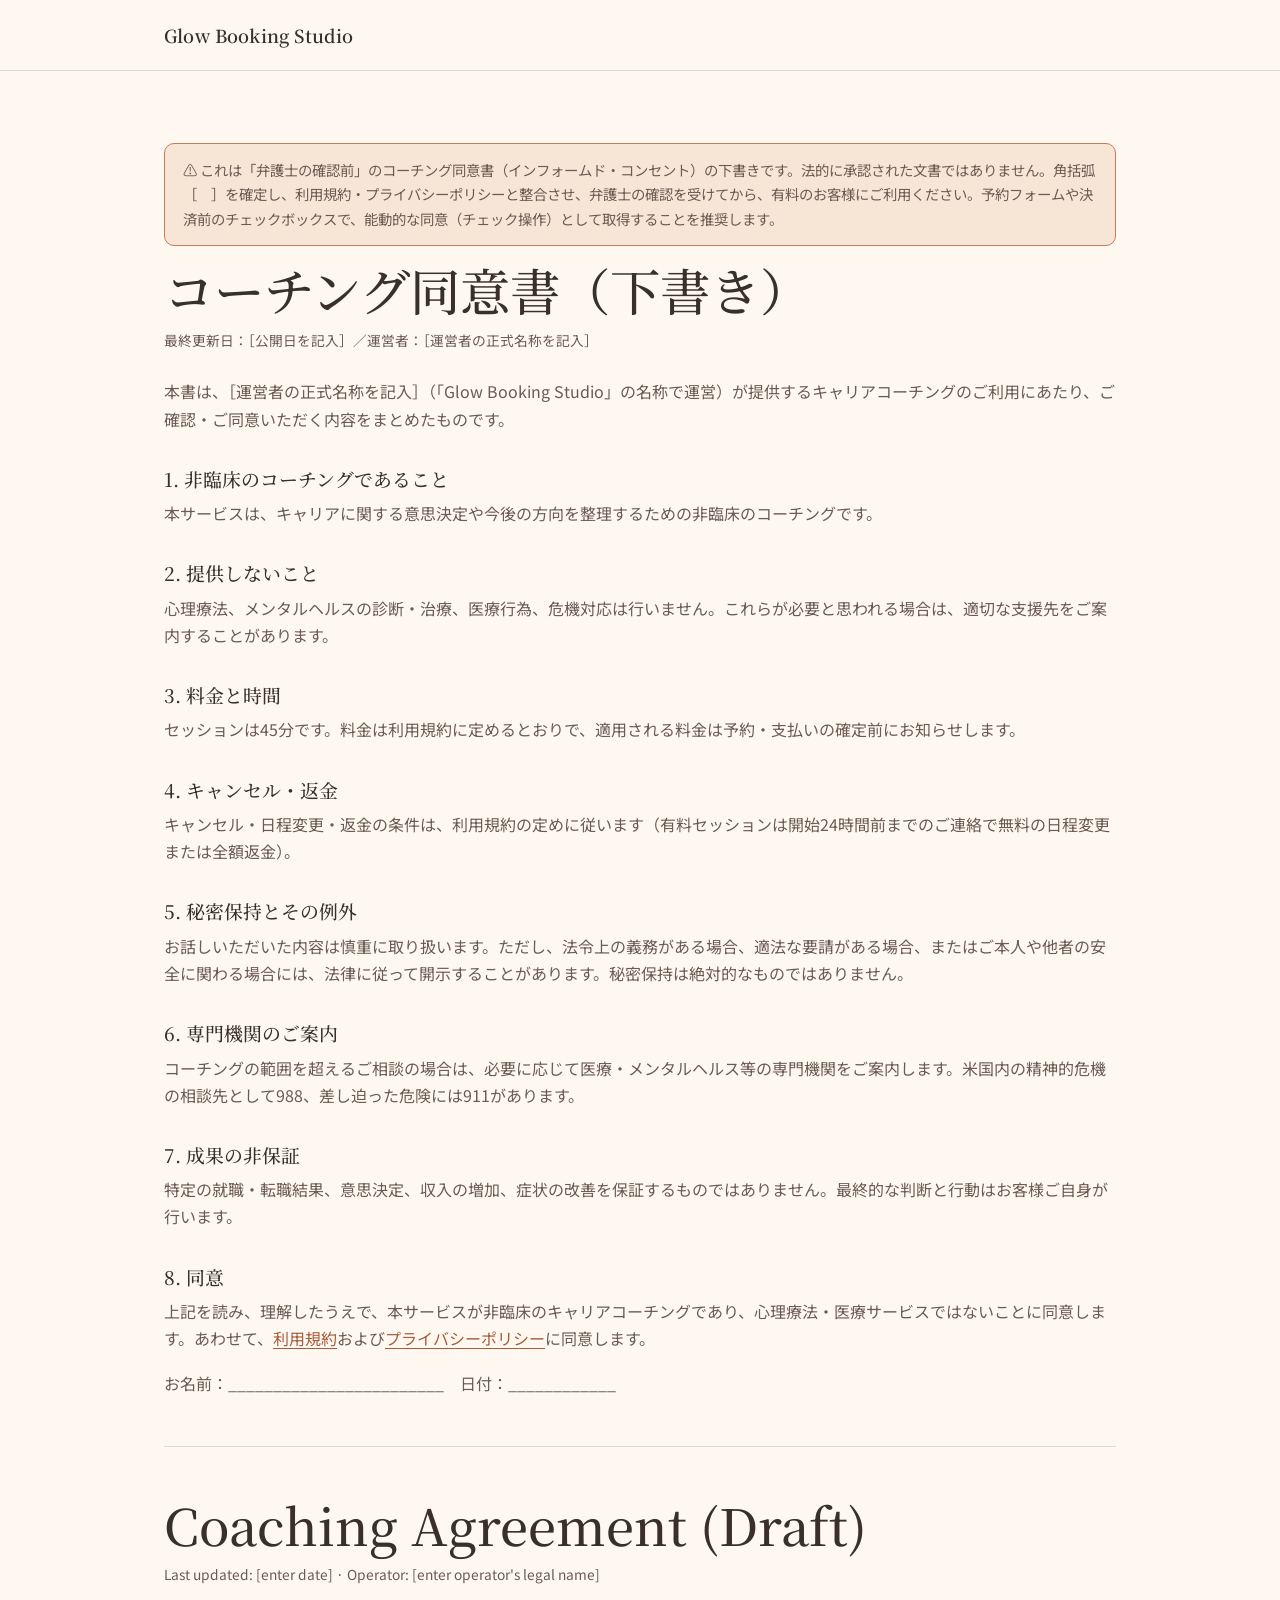
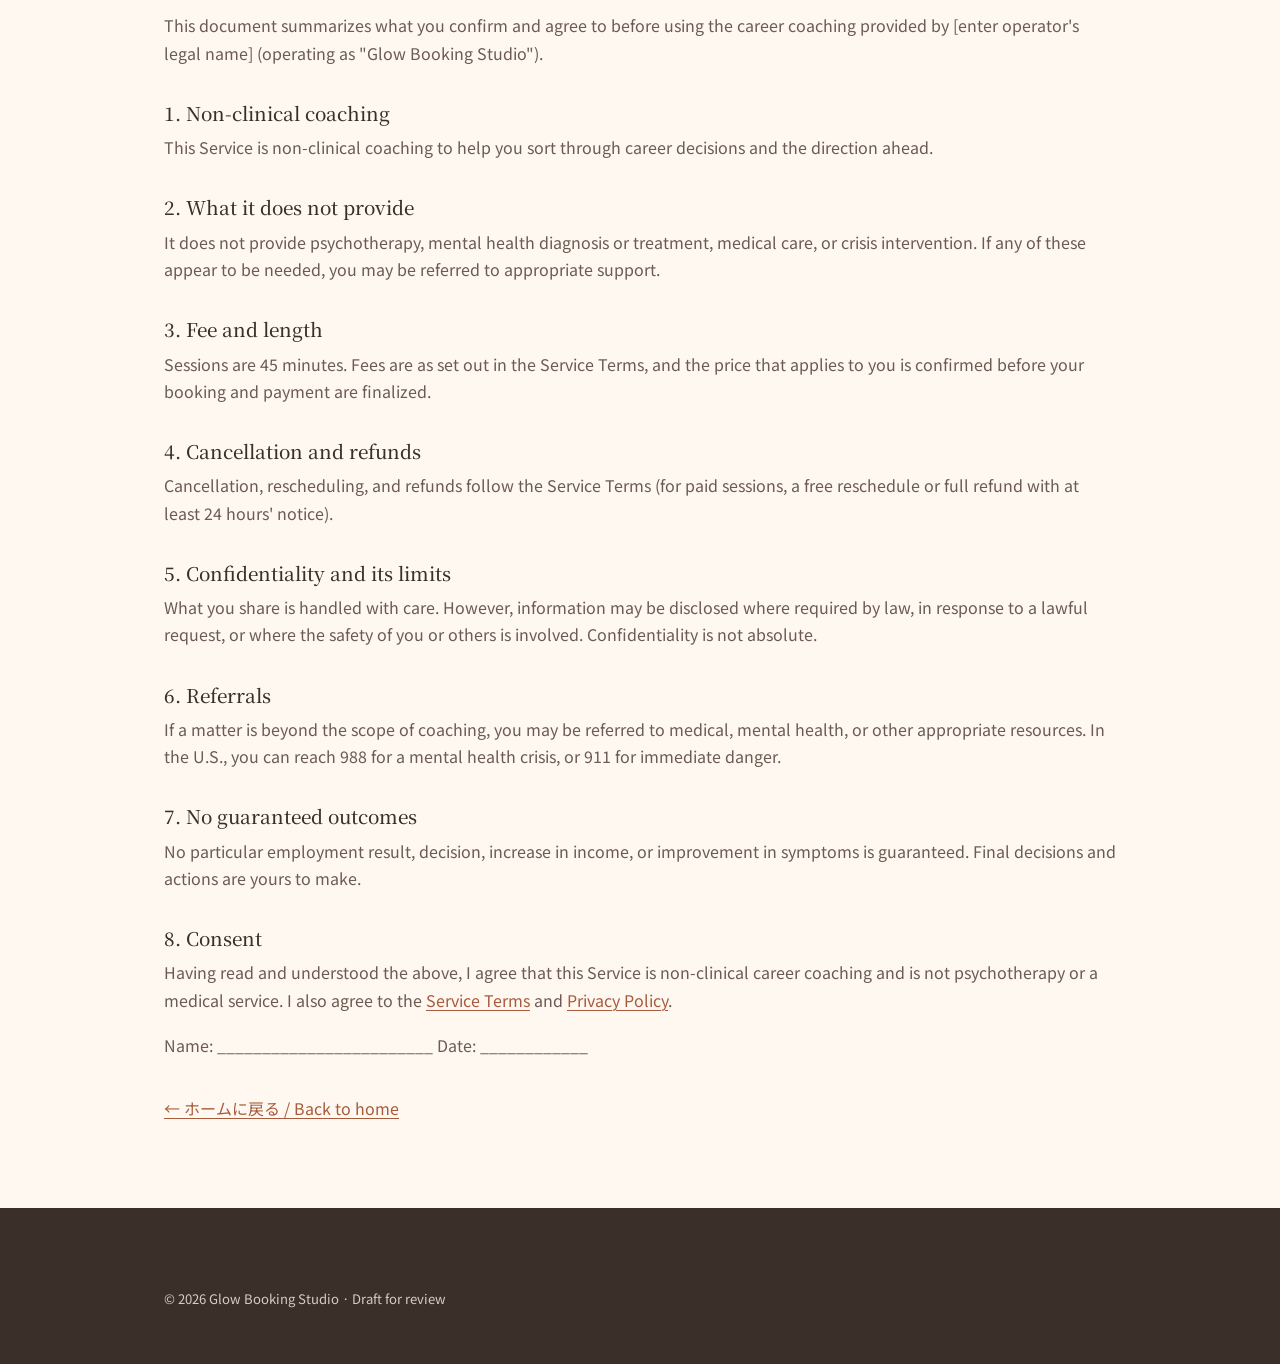
==== docs/agreement/index.html @ 0329838c "Update coaching website and legal content" ====
<!DOCTYPE html>
<!-- DRAFT — NOT a legally approved document. One-page bilingual Coaching Agreement / Informed Consent
     for review only. Resolve bracketed [  ] items, confirm against the Service Terms and Privacy Policy,
     and have an attorney review before using it with paying clients. Not linked from the public site. -->
<html lang="ja">
<head>
<meta charset="UTF-8" />
<meta name="viewport" content="width=device-width, initial-scale=1" />
<title>Coaching Agreement (Draft)｜Glow Booking Studio</title>
<meta name="robots" content="noindex, nofollow" />
<link rel="preconnect" href="https://fonts.googleapis.com" />
<link rel="preconnect" href="https://fonts.gstatic.com" crossorigin />
<link href="https://fonts.googleapis.com/css2?family=Noto+Sans+JP:wght@400;500;600;700&family=Noto+Serif+JP:wght@400;500;600&display=swap" rel="stylesheet" />
<link rel="stylesheet" href="../assets/styles.css" />
</head>
<body>
<a class="skip-link" href="#main">本文へスキップ</a>

<header class="site-header">
  <div class="wrap nav-bar">
    <a class="brand" href="/ja/">Glow Booking Studio</a>
  </div>
</header>

<main id="main">
<article class="wrap article legal">
  <p class="review-banner">⚠ これは「弁護士の確認前」のコーチング同意書（インフォームド・コンセント）の下書きです。法的に承認された文書ではありません。角括弧［　］を確定し、利用規約・プライバシーポリシーと整合させ、弁護士の確認を受けてから、有料のお客様にご利用ください。予約フォームや決済前のチェックボックスで、能動的な同意（チェック操作）として取得することを推奨します。</p>

  <h1>コーチング同意書（下書き）</h1>
  <p class="updated">最終更新日：［公開日を記入］／運営者：［運営者の正式名称を記入］</p>

  <p>本書は、［運営者の正式名称を記入］（「Glow Booking Studio」の名称で運営）が提供するキャリアコーチングのご利用にあたり、ご確認・ご同意いただく内容をまとめたものです。</p>

  <h2>1. 非臨床のコーチングであること</h2>
  <p>本サービスは、キャリアに関する意思決定や今後の方向を整理するための非臨床のコーチングです。</p>

  <h2>2. 提供しないこと</h2>
  <p>心理療法、メンタルヘルスの診断・治療、医療行為、危機対応は行いません。これらが必要と思われる場合は、適切な支援先をご案内することがあります。</p>

  <h2>3. 料金と時間</h2>
  <p>セッションは45分です。料金は利用規約に定めるとおりで、適用される料金は予約・支払いの確定前にお知らせします。</p>

  <h2>4. キャンセル・返金</h2>
  <p>キャンセル・日程変更・返金の条件は、利用規約の定めに従います（有料セッションは開始24時間前までのご連絡で無料の日程変更または全額返金）。</p>

  <h2>5. 秘密保持とその例外</h2>
  <p>お話しいただいた内容は慎重に取り扱います。ただし、法令上の義務がある場合、適法な要請がある場合、またはご本人や他者の安全に関わる場合には、法律に従って開示することがあります。秘密保持は絶対的なものではありません。</p>

  <h2>6. 専門機関のご案内</h2>
  <p>コーチングの範囲を超えるご相談の場合は、必要に応じて医療・メンタルヘルス等の専門機関をご案内します。米国内の精神的危機の相談先として988、差し迫った危険には911があります。</p>

  <h2>7. 成果の非保証</h2>
  <p>特定の就職・転職結果、意思決定、収入の増加、症状の改善を保証するものではありません。最終的な判断と行動はお客様ご自身が行います。</p>

  <h2>8. 同意</h2>
  <p>上記を読み、理解したうえで、本サービスが非臨床のキャリアコーチングであり、心理療法・医療サービスではないことに同意します。あわせて、<a href="/ja/terms/">利用規約</a>および<a href="/ja/privacy/">プライバシーポリシー</a>に同意します。</p>
  <p style="margin-top:18px;">お名前：________________________　日付：____________</p>

  <hr class="rule" style="margin:48px 0;" />

  <h1 lang="en">Coaching Agreement (Draft)</h1>
  <p class="updated" lang="en">Last updated: [enter date] · Operator: [enter operator's legal name]</p>

  <div lang="en">
  <p>This document summarizes what you confirm and agree to before using the career coaching provided by [enter operator's legal name] (operating as "Glow Booking Studio").</p>

  <h2>1. Non-clinical coaching</h2>
  <p>This Service is non-clinical coaching to help you sort through career decisions and the direction ahead.</p>

  <h2>2. What it does not provide</h2>
  <p>It does not provide psychotherapy, mental health diagnosis or treatment, medical care, or crisis intervention. If any of these appear to be needed, you may be referred to appropriate support.</p>

  <h2>3. Fee and length</h2>
  <p>Sessions are 45 minutes. Fees are as set out in the Service Terms, and the price that applies to you is confirmed before your booking and payment are finalized.</p>

  <h2>4. Cancellation and refunds</h2>
  <p>Cancellation, rescheduling, and refunds follow the Service Terms (for paid sessions, a free reschedule or full refund with at least 24 hours' notice).</p>

  <h2>5. Confidentiality and its limits</h2>
  <p>What you share is handled with care. However, information may be disclosed where required by law, in response to a lawful request, or where the safety of you or others is involved. Confidentiality is not absolute.</p>

  <h2>6. Referrals</h2>
  <p>If a matter is beyond the scope of coaching, you may be referred to medical, mental health, or other appropriate resources. In the U.S., you can reach 988 for a mental health crisis, or 911 for immediate danger.</p>

  <h2>7. No guaranteed outcomes</h2>
  <p>No particular employment result, decision, increase in income, or improvement in symptoms is guaranteed. Final decisions and actions are yours to make.</p>

  <h2>8. Consent</h2>
  <p>Having read and understood the above, I agree that this Service is non-clinical career coaching and is not psychotherapy or a medical service. I also agree to the <a href="/en/terms/">Service Terms</a> and <a href="/en/privacy/">Privacy Policy</a>.</p>
  <p style="margin-top:18px;">Name: ________________________  Date: ____________</p>
  </div>

  <p style="margin-top:36px;"><a href="/ja/">← ホームに戻る / Back to home</a></p>
</article>
</main>

<footer class="site-footer">
  <div class="wrap">
    <div class="footer-base" style="border:0;padding-top:0;">
      <span>© <span id="yr"></span> Glow Booking Studio · Draft for review</span>
    </div>
  </div>
</footer>
<script>document.getElementById('yr').textContent=new Date().getFullYear();</script>
</body>
</html>
---- docs/assets/styles.css ----
/* ============================================================
   Glow Booking Studio — Career Clarity Coaching
   Shared stylesheet. Typography- and whitespace-led.
   Language-aware fonts (set per <html lang>).
   ============================================================ */

html[lang="ja"]{
  --font-display:"Noto Serif JP", serif;
  --font-body:"Noto Sans JP", system-ui, sans-serif;
  --tracking:0;
  --measure:40em; /* ~40 full-width JA chars — comfortable line length, fewer breaks */
}
html[lang="en"]{
  --font-display:"Fraunces", Georgia, serif;
  --font-body:"Hanken Grotesk", system-ui, sans-serif;
  --tracking:-0.01em;
}

:root{
  --cream:#FFF8F0;
  --cream-2:#FBEFE3;
  --brown:#3B2F2A;
  --brown-soft:#6B5B52;
  --terracotta:#C67B5C;
  --terracotta-deep:#A85A3C;
  --sage:#8A9A7B;
  --sage-soft:#E8ECE2;
  --line:rgba(59,47,42,0.14);
  --maxw:1000px;
  --measure:66ch;
  --r:10px;
}

*{box-sizing:border-box;margin:0;padding:0;}
html{-webkit-text-size-adjust:100%;scroll-behavior:smooth;}
@media (prefers-reduced-motion:reduce){ html{scroll-behavior:auto;} }

body{
  font-family:var(--font-body);
  background:var(--cream);
  color:var(--brown);
  line-height:1.7;
  letter-spacing:var(--tracking);
  -webkit-font-smoothing:antialiased;
  text-rendering:optimizeLegibility;
}

img{max-width:100%;display:block;}
a{color:var(--terracotta-deep);text-underline-offset:3px;text-decoration-thickness:1px;}
a:hover{color:var(--terracotta);}

h1,h2,h3{font-family:var(--font-display);font-weight:500;line-height:1.24;color:var(--brown);}
h1{font-size:clamp(2.1rem,5vw,3.15rem);line-height:1.16;}
h2{font-size:clamp(1.5rem,3.1vw,2.05rem);}
h3{font-size:1.15rem;}
p{max-width:var(--measure);}

.wrap{max-width:var(--maxw);margin-inline:auto;padding-inline:24px;}
.narrow{max-width:720px;}

.skip-link{position:absolute;left:-999px;top:0;background:var(--brown);color:var(--cream);padding:.6em 1em;border-radius:0 0 var(--r) 0;z-index:200;}
.skip-link:focus{left:0;color:var(--cream);}

a:focus-visible,button:focus-visible,summary:focus-visible,.btn:focus-visible{
  outline:2.5px solid var(--terracotta-deep);outline-offset:3px;border-radius:4px;
}

.eyebrow{font-family:var(--font-body);font-size:.72rem;font-weight:600;letter-spacing:.18em;text-transform:uppercase;color:var(--terracotta-deep);display:inline-flex;align-items:center;gap:.7em;}
.eyebrow::before{content:"";width:22px;height:1.5px;background:var(--terracotta);display:inline-block;}

/* buttons */
.btn{display:inline-flex;align-items:center;justify-content:center;gap:.5em;font-family:var(--font-body);font-weight:600;font-size:1rem;letter-spacing:0;padding:.95em 1.7em;border-radius:999px;cursor:pointer;border:1.5px solid transparent;transition:background .18s ease, transform .18s ease, border-color .18s ease, color .18s ease;text-decoration:none;line-height:1;}
.btn-primary{background:var(--brown);color:var(--cream);}
.btn-primary:hover{background:#2b211c;color:var(--cream);transform:translateY(-2px);}
.btn-secondary{background:transparent;color:var(--brown);border-color:var(--line);}
.btn-secondary:hover{border-color:var(--terracotta-deep);color:var(--terracotta-deep);transform:translateY(-2px);}
.cta-note{font-size:.82rem;color:var(--brown-soft);margin-top:14px;letter-spacing:.02em;}

/* header / nav */
.site-header{position:sticky;top:0;z-index:100;background:color-mix(in srgb, var(--cream) 90%, transparent);backdrop-filter:saturate(1.1) blur(8px);border-bottom:1px solid var(--line);}
.nav-bar{display:flex;align-items:center;gap:16px;height:70px;position:relative;}
.brand{font-family:var(--font-display);font-size:1.12rem;font-weight:600;color:var(--brown);letter-spacing:.01em;text-decoration:none;white-space:nowrap;}
.brand:hover{color:var(--brown);}

.nav-collapse{display:flex;align-items:center;gap:26px;margin-left:34px;margin-right:auto;}
.site-nav{display:flex;align-items:center;gap:22px;}
/* match the JP/EN switcher: small, muted, no underline, no orange at rest */
.site-nav a{font-size:.82rem;font-weight:600;letter-spacing:.04em;color:var(--brown-soft);text-decoration:none;white-space:nowrap;}
.site-nav a:hover{color:var(--terracotta-deep);}

.lang-switch{display:flex;align-items:center;gap:.5em;font-size:.82rem;font-weight:600;letter-spacing:.04em;}
.lang-switch a,.lang-switch span{text-decoration:none;color:var(--brown-soft);padding:.2em 0;}
.lang-switch a:hover{color:var(--terracotta-deep);}
.lang-switch [aria-current="true"]{color:var(--brown);border-bottom:1.5px solid var(--terracotta);}
.lang-switch .sep{color:var(--line);}

.nav-cta{display:inline-flex;padding:.6em 1.2em;font-size:.9rem;white-space:nowrap;}
.nav-cta .short{display:none;}

.nav-toggle{display:none;align-items:center;justify-content:center;width:42px;height:42px;border:1px solid var(--line);border-radius:10px;background:transparent;cursor:pointer;color:var(--brown);}
.nav-toggle svg{width:20px;height:20px;}

/* in-page anchors clear the sticky header */
section[id]{scroll-margin-top:86px;}

@media(max-width:899px){
  .nav-collapse{position:absolute;top:70px;left:-24px;right:-24px;margin:0;flex-direction:column;align-items:flex-start;gap:16px;background:var(--cream);border-bottom:1px solid var(--line);box-shadow:0 12px 24px rgba(59,47,42,.08);padding:20px 24px 26px;display:none;}
  .site-header.open .nav-collapse{display:flex;}
  .site-nav{flex-direction:column;align-items:flex-start;gap:16px;width:100%;}
  .site-nav a{font-size:.95rem;}
  .nav-cta{margin-left:auto;padding:.5em .95em;font-size:.85rem;}
  .nav-cta .full{display:none;}
  .nav-cta .short{display:inline;}
  .nav-toggle{display:inline-flex;}
}

/* section rhythm */
section{padding-block:clamp(58px,9vw,106px);}
.section-head{max-width:700px;margin-bottom:clamp(30px,5vw,50px);}
.section-head .eyebrow{margin-bottom:18px;}
.section-head p{color:var(--brown-soft);font-size:1.05rem;margin-top:16px;}
.alt{background:var(--cream-2);}
.rule{height:1px;background:var(--line);border:0;}

/* illustrations (external Linustock art dropped in later) */
.section-illust{max-width:230px;margin:0 auto clamp(26px,5vw,40px);}
.section-illust img{width:100%;height:auto;display:block;}

/* hero */
.hero{padding-block:clamp(64px,11vw,128px);}
.hero-grid{display:grid;grid-template-columns:1.1fr .9fr;gap:clamp(32px,6vw,64px);align-items:center;}
.hero .eyebrow{margin-bottom:26px;}
.hero h1{max-width:16ch;}
.hero .lead{font-size:clamp(1.08rem,1.6vw,1.26rem);color:var(--brown-soft);margin-top:24px;max-width:none;}
.hero .lead p{margin:0;max-width:none;}
.hero .lead p + p{margin-top:.7em;}

/* Japanese: break only at phrase boundaries marked with U+200B (inserted via BudouX).
   keep-all suppresses casual mid-word breaks across all browsers. */
html[lang="ja"] main,
html[lang="ja"] .site-footer{
  line-break:strict;
  word-break:keep-all;
  overflow-wrap:anywhere; /* safety valve so an over-long run can't overflow */
}
.hero .actions{margin-top:36px;}
.hero-illust{max-width:250px;justify-self:end;}
.hero-illust img{width:100%;height:auto;max-height:440px;object-fit:contain;display:block;margin-inline:auto;}
@media(max-width:780px){
  .hero-grid{grid-template-columns:1fr;gap:30px;}
  .hero-illust{max-width:150px;justify-self:center;order:-1;margin-bottom:4px;}
  .hero-illust img{max-height:230px;}
}

/* who this is for */
.dilemmas{display:flex;flex-direction:column;}
.dilemma{display:grid;grid-template-columns:64px 1fr;gap:22px;padding-block:28px;border-top:1px solid var(--line);align-items:start;}
.dilemma:last-child{border-bottom:1px solid var(--line);}
.dilemma .idx{font-family:var(--font-display);font-size:1.05rem;color:var(--terracotta-deep);padding-top:3px;}
.dilemma h3{margin-bottom:6px;font-weight:600;}
.dilemma p{color:var(--brown-soft);}
@media(max-width:560px){ .dilemma{grid-template-columns:1fr;gap:4px;} .dilemma .idx{padding-top:0;} }

/* session phases */
.phases{display:flex;flex-direction:column;counter-reset:phase;margin-bottom:30px;}
.phase{display:grid;grid-template-columns:auto 1fr;gap:22px;padding-block:22px;border-top:1px solid var(--line);align-items:baseline;}
.phase::before{counter-increment:phase;content:counter(phase);font-family:var(--font-display);font-size:1.45rem;color:var(--terracotta);line-height:1;min-width:1.4em;}
.phase h3{font-weight:600;margin-bottom:5px;}
.phase p{color:var(--brown-soft);}
.after-note{background:var(--sage-soft);border-radius:var(--r);padding:18px 22px;max-width:620px;}
.after-note strong{font-weight:600;}
.caveat{font-size:.9rem;color:var(--brown-soft);margin-top:20px;max-width:var(--measure);}

/* about */
.about-grid{display:grid;grid-template-columns:300px 1fr;gap:clamp(28px,5vw,56px);align-items:start;}
@media(max-width:720px){ .about-grid{grid-template-columns:1fr;max-width:460px;} }
.portrait{border-radius:14px;overflow:hidden;background:var(--cream-2);}
.portrait img{width:100%;height:auto;aspect-ratio:3/4;object-fit:cover;object-position:center 22%;}
.portrait figcaption{font-size:.82rem;color:var(--brown-soft);padding:10px 2px 0;text-align:center;}
.about-body p{color:var(--brown-soft);margin-bottom:16px;max-width:var(--measure);}
.about-body p:first-child{color:var(--brown);font-size:1.1rem;}
.about-name{font-family:var(--font-display);font-weight:600;color:var(--brown);}
.about-creds{margin-bottom:12px;display:flex;flex-wrap:wrap;gap:8px;}
.about-cred{font-size:.88rem;color:var(--brown);background:var(--sage-soft);border-radius:999px;padding:.35em 1em;display:inline-block;}
.disclaimer{font-size:.9rem;color:var(--brown-soft);border-left:2px solid var(--sage);padding-left:16px;margin-top:4px;}

/* coaching vs therapy */
.compare{background:var(--sage-soft);border-radius:16px;padding:clamp(28px,5vw,46px);}
.compare .eyebrow{color:var(--brown-soft);}
.compare .eyebrow::before{background:var(--sage);}
.compare p{color:var(--brown);margin-top:16px;}
.compare p + p{margin-top:13px;color:var(--brown-soft);}

/* pricing */
.pricing .wrap{text-align:center;}
.pricing .section-head{margin-inline:auto;}
.price-block{max-width:500px;margin:0 auto;padding:34px 30px;border:1px solid var(--line);border-radius:16px;background:var(--cream);}
.price-free{font-size:1rem;color:var(--brown-soft);margin-bottom:20px;}
.price-name{font-family:var(--font-display);font-size:1.25rem;margin-bottom:6px;}
.price-meta{font-size:.9rem;color:var(--brown-soft);margin-bottom:16px;}
.price-amount{font-family:var(--font-display);font-size:2.8rem;line-height:1;color:var(--brown);}
.price-terms{font-size:.9rem;color:var(--brown-soft);margin-top:16px;max-width:42ch;margin-inline:auto;}
.price-future{font-size:.86rem;color:var(--brown-soft);margin-top:9px;}
.pricing .actions{margin-top:28px;}

/* how it works */
.steps{display:grid;grid-template-columns:repeat(4,1fr);gap:4px;}
.step{padding:24px 22px 26px;border-top:2px solid var(--terracotta);}
.step .num{font-family:var(--font-display);font-size:.88rem;color:var(--terracotta-deep);letter-spacing:.04em;}
.step h3{margin:8px 0 6px;font-weight:600;font-size:1.05rem;}
.step p{color:var(--brown-soft);font-size:.95rem;}
@media(max-width:860px){ .steps{grid-template-columns:1fr;gap:0;} .step{border-top:1px solid var(--line);} .step:first-child{border-top:2px solid var(--terracotta);} }

/* faq */
.faq{max-width:740px;}
.faq details{border-top:1px solid var(--line);padding:4px 0;}
.faq details:last-of-type{border-bottom:1px solid var(--line);}
.faq summary{list-style:none;cursor:pointer;padding:20px 40px 20px 0;position:relative;font-family:var(--font-display);font-size:1.08rem;color:var(--brown);}
.faq summary::-webkit-details-marker{display:none;}
.faq summary::after{content:"+";position:absolute;right:4px;top:18px;font-size:1.3rem;color:var(--terracotta-deep);transition:transform .2s ease;}
.faq details[open] summary::after{content:"\2013";}
.faq details p{color:var(--brown-soft);padding:0 0 22px;max-width:var(--measure);}

/* final cta */
.final{background:var(--cream-2);}
.final .wrap{text-align:center;}
.final h2{max-width:20ch;margin:0 auto;}
.final p{color:var(--brown-soft);margin:16px auto 30px;max-width:40ch;font-size:1.05rem;}

/* footer */
.site-footer{background:var(--brown);color:var(--cream);padding-block:54px;}
.site-footer a{color:var(--cream);text-decoration:none;opacity:.85;}
.site-footer a:hover{opacity:1;color:var(--cream);text-decoration:underline;text-decoration-color:var(--terracotta);}
.footer-top{display:flex;flex-wrap:wrap;gap:28px;justify-content:space-between;align-items:flex-start;}
.footer-brand{font-family:var(--font-display);font-size:1.2rem;font-weight:600;}
.footer-tagline{opacity:.8;font-size:.92rem;margin-top:8px;max-width:34ch;}
.footer-meta{opacity:.8;font-size:.9rem;margin-top:12px;}
.footer-links{display:flex;flex-wrap:wrap;gap:16px 24px;font-size:.9rem;}
.footer-disclaimer{opacity:.72;font-size:.84rem;margin-top:34px;max-width:62ch;line-height:1.7;}
.footer-base{display:flex;flex-wrap:wrap;gap:12px;justify-content:space-between;margin-top:26px;padding-top:22px;border-top:1px solid rgba(255,248,240,.18);font-size:.82rem;opacity:.78;}
.footer-lang a,.footer-lang span{color:var(--cream);}
.footer-lang [aria-current="true"]{text-decoration:underline;text-decoration-color:var(--terracotta);}

/* legal pages (privacy / terms) */
.review-banner{background:#F7E6D6;border:1px solid var(--terracotta);color:#7a4a2e;border-radius:var(--r);padding:14px 18px;font-size:.9rem;line-height:1.7;margin-bottom:28px;}
.legal{padding-block:clamp(40px,7vw,72px);}
.legal h1{margin-bottom:10px;}
.legal h2{font-size:1.18rem;margin:34px 0 10px;}
.legal p,.legal li{color:var(--brown-soft);max-width:none;}
.legal p{margin-bottom:14px;}
.legal ul{margin:0 0 16px 1.25em;}
.legal li{margin-bottom:7px;}
.legal .updated{font-size:.86rem;color:var(--brown-soft);margin-bottom:26px;}
.legal a{color:var(--terracotta-deep);}
html[lang="ja"] .legal{word-break:normal;overflow-wrap:break-word;}

.center{text-align:center;}
.mt-s{margin-top:14px;}
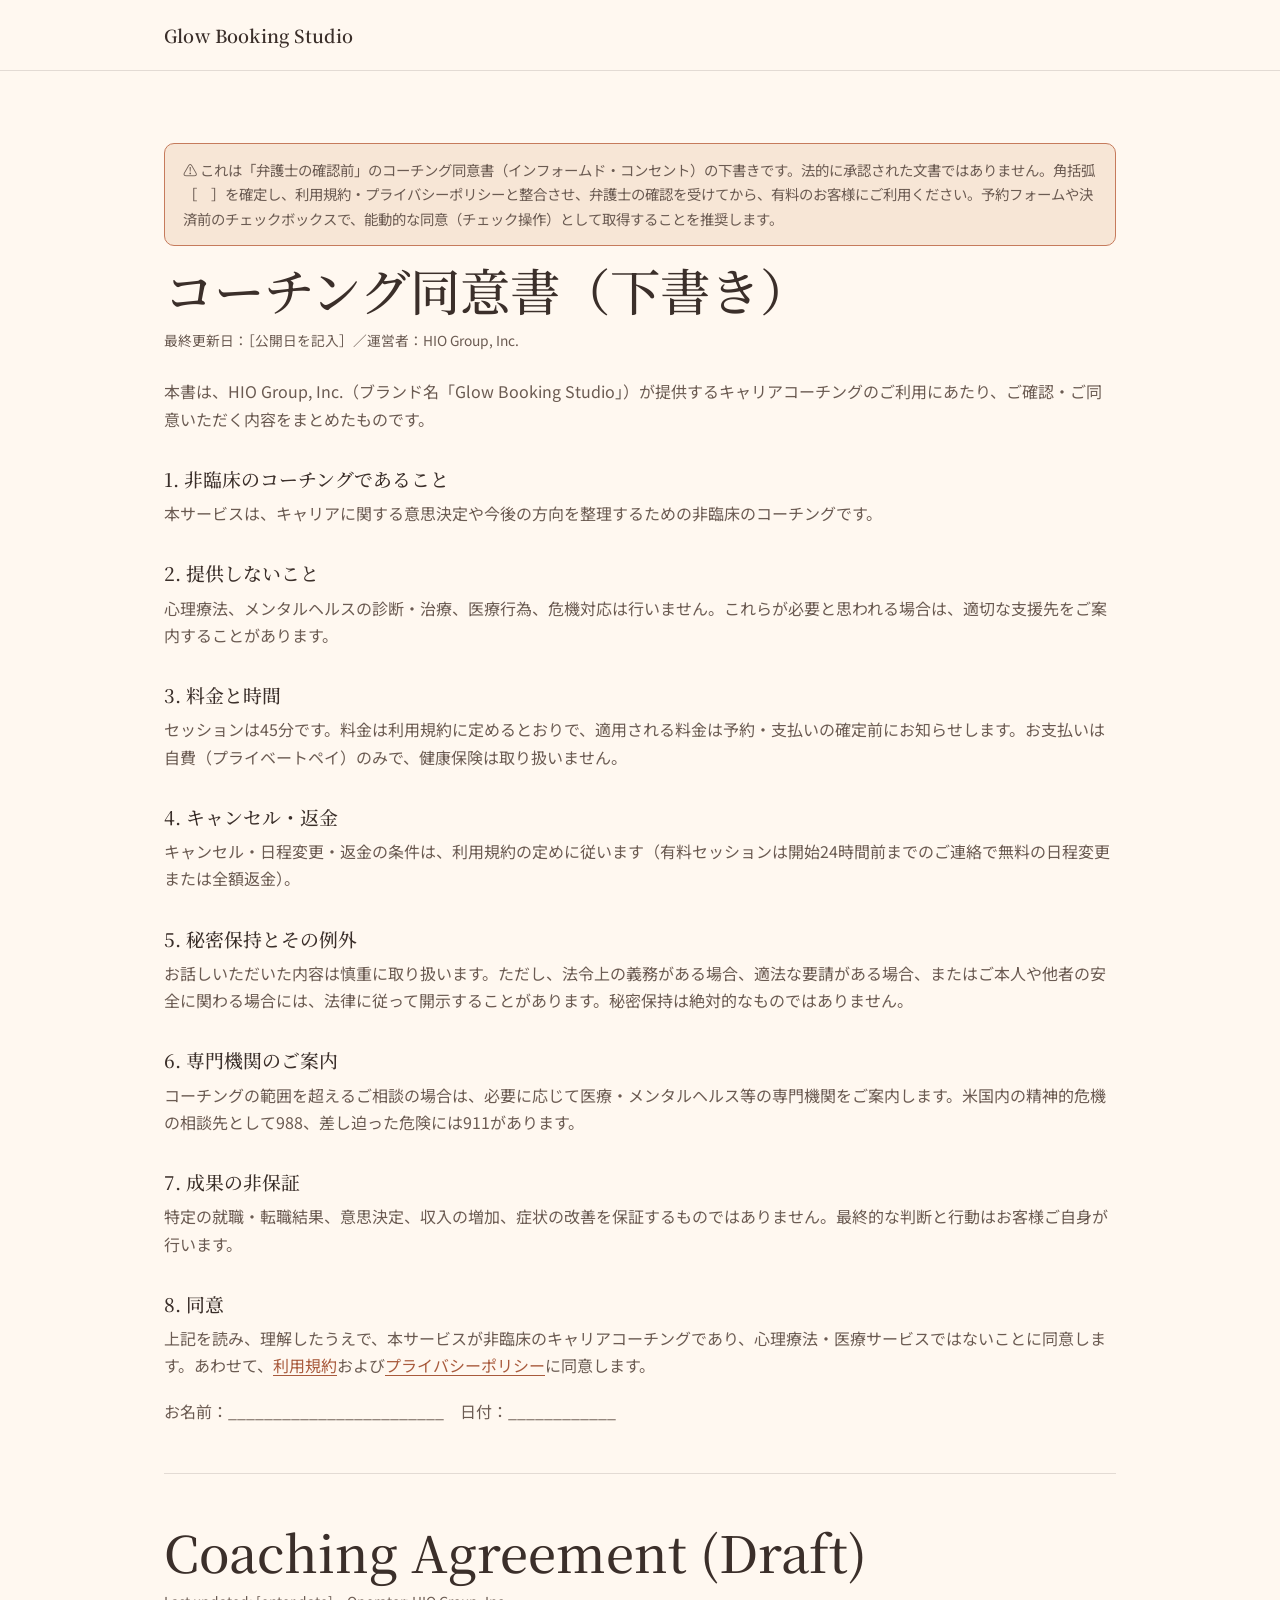
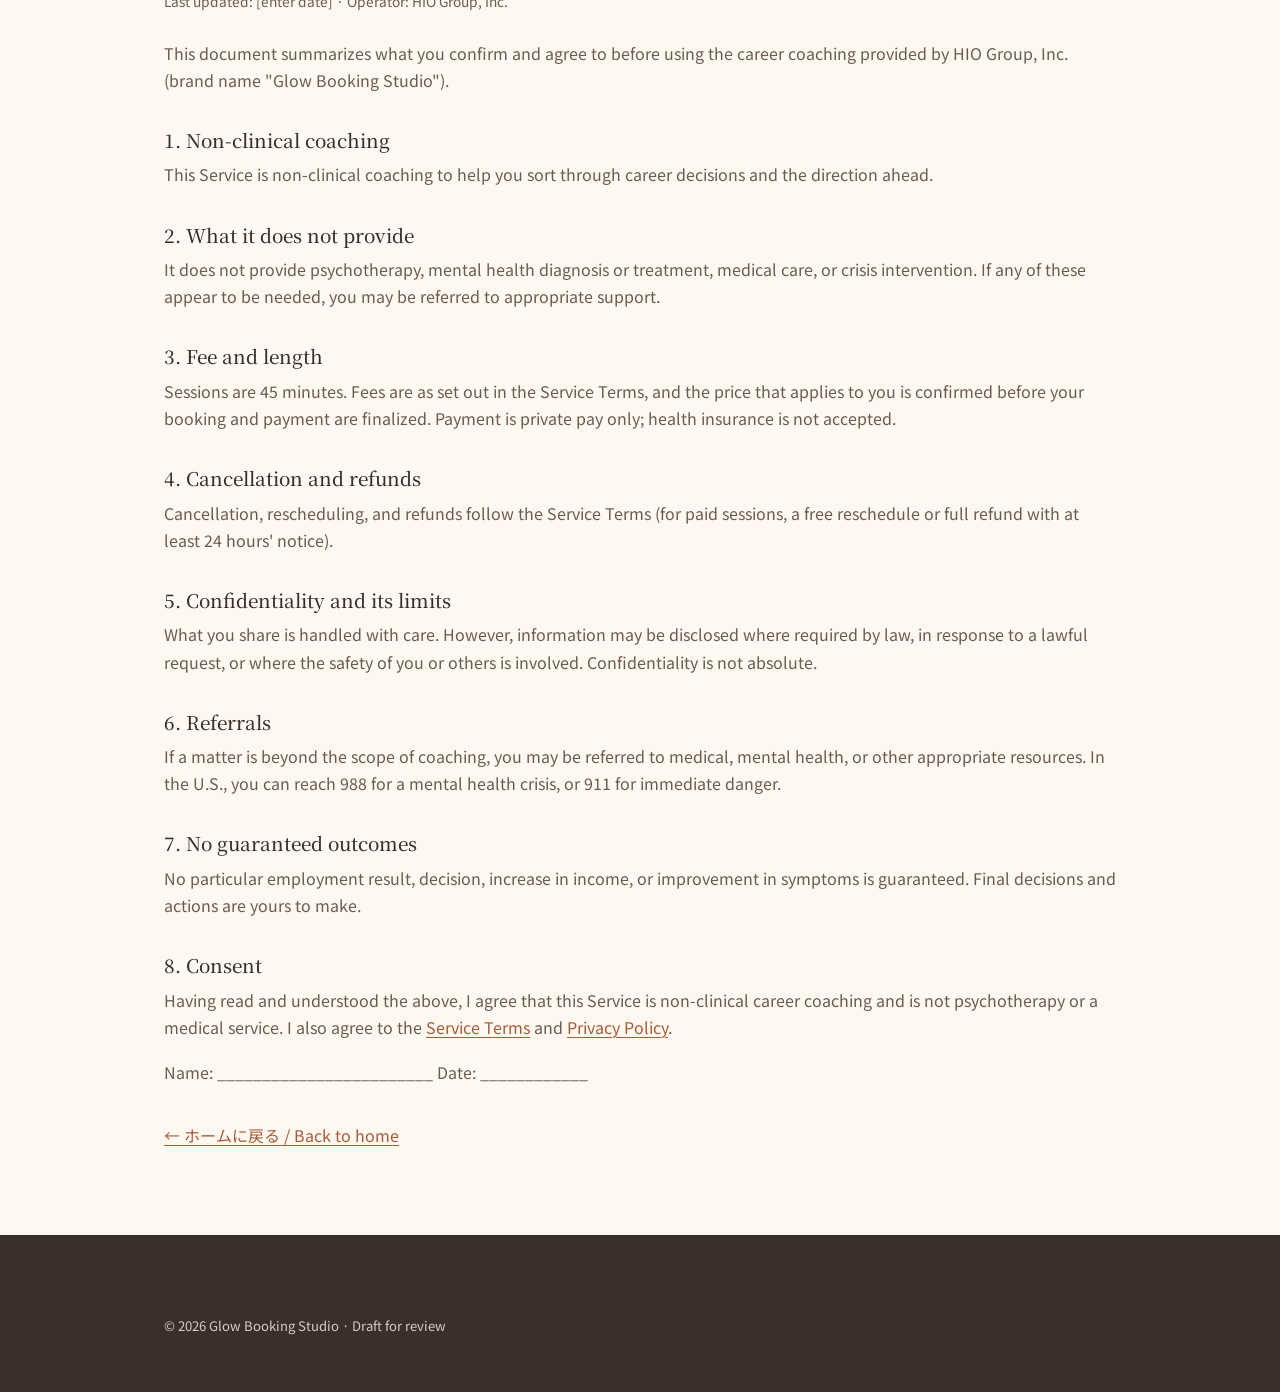
==== commit 7a13d8f0: "Apply Glow Booking Studio audit updates" ====
--- a/docs/agreement/index.html
+++ b/docs/agreement/index.html
@@ -27,9 +27,9 @@
   <p class="review-banner">⚠ これは「弁護士の確認前」のコーチング同意書（インフォームド・コンセント）の下書きです。法的に承認された文書ではありません。角括弧［　］を確定し、利用規約・プライバシーポリシーと整合させ、弁護士の確認を受けてから、有料のお客様にご利用ください。予約フォームや決済前のチェックボックスで、能動的な同意（チェック操作）として取得することを推奨します。</p>
 
   <h1>コーチング同意書（下書き）</h1>
-  <p class="updated">最終更新日：［公開日を記入］／運営者：［運営者の正式名称を記入］</p>
+  <p class="updated">最終更新日：［公開日を記入］／運営者：HIO Group, Inc.</p>
 
-  <p>本書は、［運営者の正式名称を記入］（「Glow Booking Studio」の名称で運営）が提供するキャリアコーチングのご利用にあたり、ご確認・ご同意いただく内容をまとめたものです。</p>
+  <p>本書は、HIO Group, Inc.（ブランド名「Glow Booking Studio」）が提供するキャリアコーチングのご利用にあたり、ご確認・ご同意いただく内容をまとめたものです。</p>
 
   <h2>1. 非臨床のコーチングであること</h2>
   <p>本サービスは、キャリアに関する意思決定や今後の方向を整理するための非臨床のコーチングです。</p>
@@ -38,7 +38,7 @@
   <p>心理療法、メンタルヘルスの診断・治療、医療行為、危機対応は行いません。これらが必要と思われる場合は、適切な支援先をご案内することがあります。</p>
 
   <h2>3. 料金と時間</h2>
-  <p>セッションは45分です。料金は利用規約に定めるとおりで、適用される料金は予約・支払いの確定前にお知らせします。</p>
+  <p>セッションは45分です。料金は利用規約に定めるとおりで、適用される料金は予約・支払いの確定前にお知らせします。お支払いは自費（プライベートペイ）のみで、健康保険は取り扱いません。</p>
 
   <h2>4. キャンセル・返金</h2>
   <p>キャンセル・日程変更・返金の条件は、利用規約の定めに従います（有料セッションは開始24時間前までのご連絡で無料の日程変更または全額返金）。</p>
@@ -59,10 +59,10 @@
   <hr class="rule" style="margin:48px 0;" />
 
   <h1 lang="en">Coaching Agreement (Draft)</h1>
-  <p class="updated" lang="en">Last updated: [enter date] · Operator: [enter operator's legal name]</p>
+  <p class="updated" lang="en">Last updated: [enter date] · Operator: HIO Group, Inc.</p>
 
   <div lang="en">
-  <p>This document summarizes what you confirm and agree to before using the career coaching provided by [enter operator's legal name] (operating as "Glow Booking Studio").</p>
+  <p>This document summarizes what you confirm and agree to before using the career coaching provided by HIO Group, Inc. (brand name "Glow Booking Studio").</p>
 
   <h2>1. Non-clinical coaching</h2>
   <p>This Service is non-clinical coaching to help you sort through career decisions and the direction ahead.</p>
@@ -71,7 +71,7 @@
   <p>It does not provide psychotherapy, mental health diagnosis or treatment, medical care, or crisis intervention. If any of these appear to be needed, you may be referred to appropriate support.</p>
 
   <h2>3. Fee and length</h2>
-  <p>Sessions are 45 minutes. Fees are as set out in the Service Terms, and the price that applies to you is confirmed before your booking and payment are finalized.</p>
+  <p>Sessions are 45 minutes. Fees are as set out in the Service Terms, and the price that applies to you is confirmed before your booking and payment are finalized. Payment is private pay only; health insurance is not accepted.</p>
 
   <h2>4. Cancellation and refunds</h2>
   <p>Cancellation, rescheduling, and refunds follow the Service Terms (for paid sessions, a free reschedule or full refund with at least 24 hours' notice).</p>
--- a/docs/assets/styles.css
+++ b/docs/assets/styles.css
@@ -115,8 +115,8 @@
 }
 
 /* section rhythm */
-section{padding-block:clamp(58px,9vw,106px);}
-.section-head{max-width:700px;margin-bottom:clamp(30px,5vw,50px);}
+section{padding-block:clamp(44px,6.5vw,82px);}
+.section-head{max-width:700px;margin-bottom:clamp(26px,4vw,40px);}
 .section-head .eyebrow{margin-bottom:18px;}
 .section-head p{color:var(--brown-soft);font-size:1.05rem;margin-top:16px;}
 .alt{background:var(--cream-2);}
@@ -127,7 +127,7 @@
 .section-illust img{width:100%;height:auto;display:block;}
 
 /* hero */
-.hero{padding-block:clamp(64px,11vw,128px);}
+.hero{padding-block:clamp(52px,8vw,100px);}
 .hero-grid{display:grid;grid-template-columns:1.1fr .9fr;gap:clamp(32px,6vw,64px);align-items:center;}
 .hero .eyebrow{margin-bottom:26px;}
 .hero h1{max-width:16ch;}
@@ -135,15 +135,9 @@
 .hero .lead p{margin:0;max-width:none;}
 .hero .lead p + p{margin-top:.7em;}
 
-/* Japanese: break only at phrase boundaries marked with U+200B (inserted via BudouX).
-   keep-all suppresses casual mid-word breaks across all browsers. */
-html[lang="ja"] main,
-html[lang="ja"] .site-footer{
-  line-break:strict;
-  word-break:keep-all;
-  overflow-wrap:anywhere; /* safety valve so an over-long run can't overflow */
-}
-.hero .actions{margin-top:36px;}
+/* Japanese: natural line wrapping (kinsoku handled by the browser). */
+html[lang="ja"]{ line-break:normal; word-break:normal; overflow-wrap:normal; }
+.hero .actions{margin-top:34px;}
 .hero-illust{max-width:250px;justify-self:end;}
 .hero-illust img{width:100%;height:auto;max-height:440px;object-fit:contain;display:block;margin-inline:auto;}
 @media(max-width:780px){
